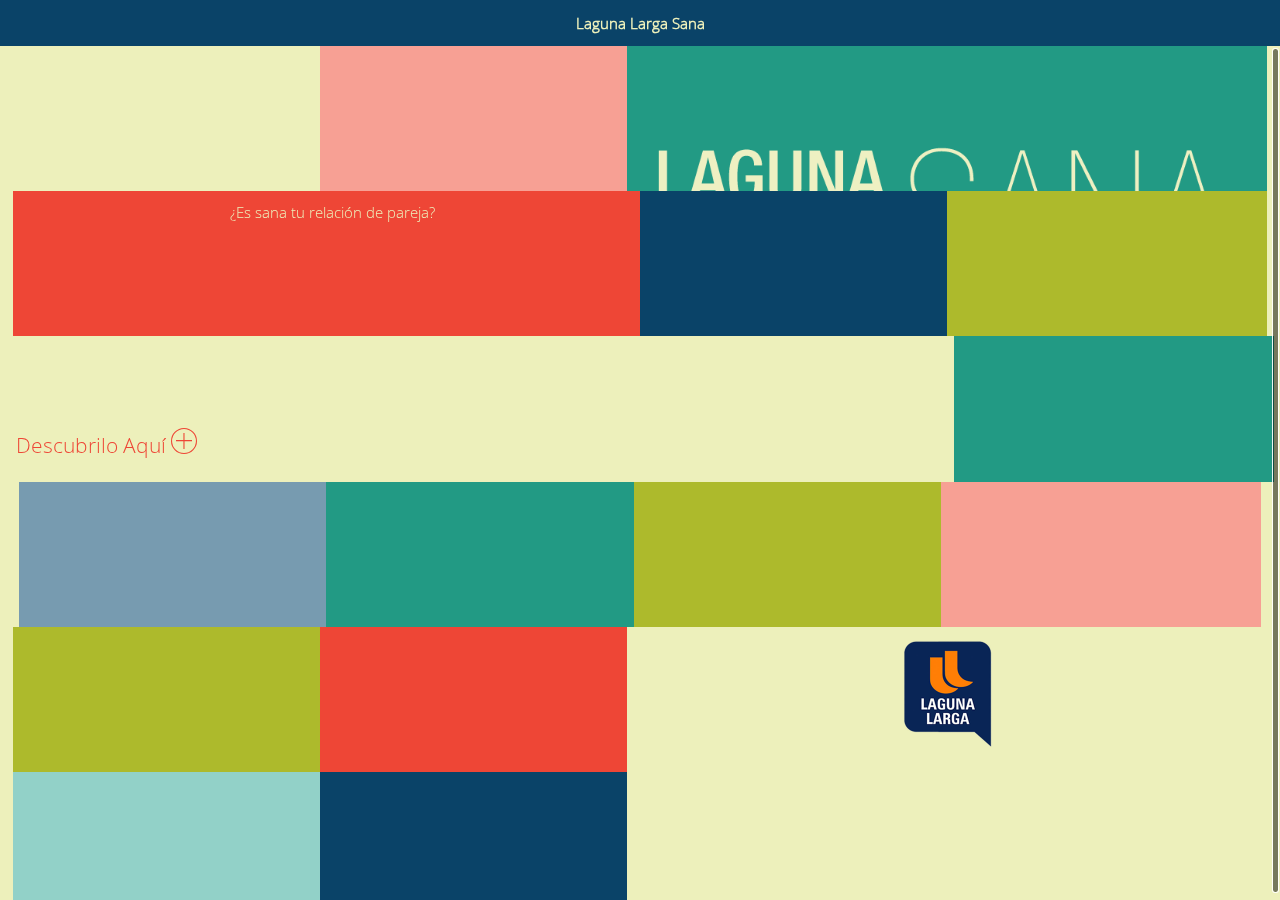
==== index.html @ 078f6a78 "initial 1.0" ====
<!DOCTYPE html>
<html>
    <head>
        <title></title>
        <html lang="es">
            <meta name="viewport" content="width=device-width, height=device-height, initial-scale=1.0, maximum-scale=1.0, user-scalable=0">

        <script src="libs/jquery-1.10.1.min.js"></script>
        <script src="libs/jquery.animate-enhanced.js"></script>
        <script src="libs/mobiledetection-1.0.js"></script>

        <link rel="stylesheet" href="libs/app-ui/viewnavigator/viewnavigator.css" type="text/css" />
        <link rel="stylesheet" href="libs/css/activityIndicator.css" type="text/css" />
        <link rel="stylesheet" href="libs/css/idangerous.swiper.css" type="text/css" />
        <link rel="stylesheet" href="libs/bootstrap/css/bootstrap.css" type="text/css" />
        <link rel="stylesheet" href="assets/styles.css" type="text/css" />
        <link rel="stylesheet" href="assets/ionicons.css" type="text/css" />
        <script>
        var deviceOs;
        getOS();
        //Estilos para iOS
        if ( mobileOS === 'iOS' && Number( mobileOSver.charAt(0) ) >= 5 ) {
            document.write("<link rel=stylesheet href=assets/styles/ios_styles.css type=text/css />");
            deviceOs = "ios";
        }
        //Estilos para Android < 3.0
        if ( mobileOS === 'Android' && Number( mobileOSver.charAt(0) ) <= 3 ) {
            document.write("<link rel=stylesheet href=assets/styles/old_android_styles.css type=text/css />");
            deviceOs = "oldandroid";
        }
         //Estilos para Android > 4.0
        if ( mobileOS === 'Android' && Number( mobileOSver.charAt(0) ) >= 4 ) {
            $(function () {
                deviceOs = "android";
            });
        }
    </script>

    </head>

    <body>
    </body>

    <!-- LIBS -->
    <script src="libs/iscroll.js"></script>
    <script src="libs/underscore-1.3.3.min.js"></script>
    <script src="libs/backbone-0.9.2.min.js"></script>
    <script src="libs/backbone.localStorage.js"></script>
    <script src="libs/noClickDelay.js"></script>
    <script src="libs/app-ui/viewnavigator/viewnavigator.js"></script>
    <script src="libs/bootstrap/js/bootstrap.min.js"></script>
    <script src="libs/idangerous.swiper-2.1.min.js"></script>

    <!-- APP SCRIPTS -->
    <script src="app/App.js"></script>
    <script src="app/TemplateManager.js"></script>
    <script src="app/Constants.js"></script>
    <script src="app/views/HomeView.js"></script>
    <script src="app/views/MenuView.js"></script>
    <script src="app/views/SingleView.js"></script>
    <script src="app/views/QueryView.js"></script>
    <script src="app/views/AbuseView.js"></script>
    <script src="app/views/ResultAbuseView.js"></script>
    <script src="app/views/ResultMiddleView.js"></script>
    <script src="app/views/ResultHealthyView.js"></script>
    <script src="app/util/NativeUtil.js"></script>
    <script src="app/util/ViewNavigatorUtil.js"></script>
    <script src="app/util/JSonUtil.js"></script>

    <script src="app/main.js"></script>


</html>
---- libs/app-ui/viewnavigator/viewnavigator.css ----
/*
THIS SOFTWARE IS PROVIDED BY ANDREW M. TRICE ''AS IS'' AND ANY EXPRESS OR IMPLIED
WARRANTIES, INCLUDING, BUT NOT LIMITED TO, THE IMPLIED WARRANTIES OF MERCHANTABILITY AND
FITNESS FOR A PARTICULAR PURPOSE ARE DISCLAIMED. IN NO EVENT SHALL ANDREW M. TRICE OR
CONTRIBUTORS BE LIABLE FOR ANY DIRECT, INDIRECT, INCIDENTAL, SPECIAL, EXEMPLARY, OR
CONSEQUENTIAL DAMAGES (INCLUDING, BUT NOT LIMITED TO, PROCUREMENT OF SUBSTITUTE GOODS OR
SERVICES; LOSS OF USE, DATA, OR PROFITS; OR BUSINESS INTERRUPTION) HOWEVER CAUSED AND ON
ANY THEORY OF LIABILITY, WHETHER IN CONTRACT, STRICT LIABILITY, OR TORT (INCLUDING
NEGLIGENCE OR OTHERWISE) ARISING IN ANY WAY OUT OF THE USE OF THIS SOFTWARE, EVEN IF
ADVISED OF THE POSSIBILITY OF SUCH DAMAGE.
*/


.viewNavigator_root {
	width:100%;
	height:100%;
	background-color:666666;
	overflow:hidden;
}

.viewNavigator_header {
	position:absolute;
	width:100%;
	height:46px;
	overflow:hide;
	padding:0px;
}

.viewNavigator_header_backlink {
	position:absolute;
	top:0px;
	left:0px;
	z-index:2;
	
	white-space: nowrap;
    overflow: hidden;
    text-overflow: ellipsis;
    -o-text-overflow: ellipsis;
    
    max-width:30%;
}

.viewNavigator_header_title {

	position:absolute;
	top:12px;
	left:0%;
	right:0%;
	margin-left:auto;
	margin-right:auto;
	text-align:center;
	font-weight: bold;
	color: #FFFFFF;
	white-space: nowrap;
    overflow: hidden;
    text-overflow: ellipsis;
    -o-text-overflow: ellipsis;
    
    max-width:48%;
}

.viewNavigator_headerContent {

    backface-visibility: hidden;
	-webkit-backface-visibility: hidden;
	
	transform: translate3d(0,0,0);
	-webkit-transform: translate3d(0,0,0);

	position:absolute;
}

.viewNavigator_headerActions {
    position: absolute;
    top:0px;
    right:0px;
    padding-top: 8px;
    padding-right: 10px;
}

.viewNavigator_content {
	position:absolute;
	top:46px;
	left:0px;
	right:0px;
	bottom:0px;
	overflow:hidden;
	
   backface-visibility: hidden;
	-webkit-backface-visibility: hidden;
    -webkit-transform:translate3d(0,0,0);
}


/* ANDROID BUG WORKAROUND */
.viewNavigator_content select {
	overflow:auto;
	position:relative;
    backface-visibility: auto;
	-webkit-backface-visibility: auto;
}

/*
.viewNavigator_content div {

    backface-visibility: visible;
    -webkit-backface-visibility: visible;
    -webkit-transform: translate3d(0,0,0);
}*/

.viewNavigator_contentHolder {
	position:absolute;
	top:0px;
	left:0px;
	right:0px;
	bottom:0px;
	background-color:white;
	overflow:auto;
	padding:0px;
	margin:0px;
    overflow: hidden;
	-webkit-overflow-scrolling : touch;
	min-width:100%;
	min-height:100%

    backface-visibility: hidden;
	-webkit-backface-visibility: hidden;

}

.viewNavigator_backface {
/*    backface-visibility: hidden;
	-webkit-backface-visibility: hidden;
*/
}

.viewNavigator_backButtonPosition {
	position:absolute;
	left: 5px;
	top: .6em;
}

.viewNavigator_backButton
{
	cursor:pointer;
	display: inline-block;
	white-space: nowrap;
	background-color: #ccc;
	border-radius: .2em;
	padding: 4px 10px;
	box-shadow: 0 0 1px 1px rgba(255,255,255,.8) inset, 0 1px 0 rgba(0,0,0,.3);
}

.viewNavigator_backButton:active
{
	background-color: #ddd;
}
---- libs/css/activityIndicator.css ----
.activityIndicator {
	height: 40px;
	width: 40px;
	-webkit-background-size: 40px 40px;
	margin: 0px auto;
	background-image: url("[data-uri]");
	-webkit-animation-duration: 1s;
	-webkit-animation-iteration-count: infinite;
	-webkit-animation-timing-function: linear;
	-webkit-animation-name: spinnerAnim;
}
@-webkit-keyframes spinnerAnim {
	0% { -webkit-transform: rotate(0deg); }
	100% { -webkit-transform: rotate(360deg); }
}
---- assets/styles.css ----
@font-face {
  font-family: 'open_sanslight';
  src: url("fonts/OpenSans-Light-webfont.eot");
  src: url("fonts/OpenSans-Light-webfont.eot?#iefix") format("embedded-opentype"), url("fonts/OpenSans-Light-webfont.woff") format("woff"), url("fonts/OpenSans-Light-webfont.ttf") format("truetype"), url("fonts/OpenSans-Light-webfont.svg#open_sanslight") format("svg");
  font-weight: normal;
  font-style: normal; }
@font-face {
  font-family: 'open_sansregular';
  src: url("OpenSans-Regular-webfont.eot");
  src: url("OpenSans-Regular-webfont.eot?#iefix") format("embedded-opentype"), url("OpenSans-Regular-webfont.woff") format("woff"), url("OpenSans-Regular-webfont.ttf") format("truetype"), url("OpenSans-Regular-webfont.svg#open_sansregular") format("svg");
  font-weight: normal;
  font-style: normal; }
@font-face {
  font-family: 'open_sansbold';
  src: url("OpenSans-Bold-webfont.eot");
  src: url("OpenSans-Bold-webfont.eot?#iefix") format("embedded-opentype"), url("OpenSans-Bold-webfont.woff") format("woff"), url("OpenSans-Bold-webfont.ttf") format("truetype"), url("OpenSans-Bold-webfont.svg#open_sansbold") format("svg");
  font-weight: normal;
  font-style: normal; }
@font-face {
  font-family: 'open_sansextrabold';
  src: url("OpenSans-ExtraBold-webfont.eot");
  src: url("OpenSans-ExtraBold-webfont.eot?#iefix") format("embedded-opentype"), url("OpenSans-ExtraBold-webfont.woff") format("woff"), url("OpenSans-ExtraBold-webfont.ttf") format("truetype"), url("OpenSans-ExtraBold-webfont.svg#open_sansextrabold") format("svg");
  font-weight: normal;
  font-style: normal; }
/***********************/
/* ViewNavigator Styles */
/***********************/
.viewNavigator_header {
  background: #0a4368;
  color: #edf0bb; }

.viewNavigator_header_title {
  color: #edf0bb;
  font-size: 1.1em;
  max-width: 75%; }

.viewNavigator_backButton {
  position: absolute;
  top: 16px;
  left: 5px;
  /*     width:40px; */
  /*     color: rgba(0,0,0,0); */
  /*     height:35px; */
  /*     box-shadow: 0 0 0 0; */
  /*     background: #DEDEDE; */
  /*     border:1px solid #999; */
  /*     padding:0px; */
  /*     border-radius:0px; */
  /*     background-image:url('graphics/back_arrow.png'); */
  /*     background-position: 3px center; */
  /*     background-repeat:no-repeat; */
  font-weight: bold;
  text-decoration: none;
  color: #edf0bb; }

.viewNavigator_backButton_active,
.viewNavigator_backButton:active {
  background-color: #f0f0f0;
  /*-webkit-border-image: url("images/iOSbackButton_active.png") 0 4 0 12;*/ }

.viewNavigator_content {
  background: #edf0bb;
  color: #444; }

.viewNavigator_contentHolder {
  background: #edf0bb;
  color: #edf0bb;
  border: none; }

.viewNavigator_contentHolder > div:first-child {
  min-height: 100%;
  /*     background:#EDEDED; */
  /*background-image:url('graphics/wheat_bg.png');
  background-position: top left;
  background-repeat:repeat;*/
  border-bottom: 1px solid #444; }

.viewNavigator_backButton {
  background: none;
  box-shadow: none;
  font-size: 1.5em;
  top: 5px; }

.viewNavigator_headerActions span {
  color: #edf0bb;
  font-size: 2em; }

/********************************/
/****** Swiper Dangerous  *********/
/********************************/
.swiper-container {
  height: 15em;
  width: 100%; }

.content-slide {
  padding: 20px;
  color: #fff; }

.swiper-slide img {
  max-width: 100%; }

.title {
  font-size: 25px;
  margin-bottom: 10px; }

.pagination {
  position: absolute;
  left: 0;
  text-align: center;
  bottom: 5px;
  width: 100%; }

.swiper-pagination-switch {
  display: inline-block;
  width: 10px;
  height: 10px;
  border-radius: 10px;
  background: #999;
  box-shadow: 0px 1px 2px #555 inset;
  margin: 0 3px;
  cursor: pointer; }

.swiper-active-switch {
  background: #fff; }

/***********************/
/**** HTML Elements ****/
/***********************/
* {
  -webkit-touch-callout: none;
  -webkit-user-select: none; }

input,
textarea {
  -webkit-touch-callout: auto;
  -webkit-user-select: auto; }

html {
  height: 100%;
  margin: 0; }

body {
  position: absolute;
  top: 0px;
  bottom: 0px;
  left: 0px;
  right: 0px;
  overflow: hidden;
  padding: 0px;
  margin: 0px;
  background-color: #FFF;
  font-family: open_sanslight;
  font-size: 14px;
  height: 100%; }

.subtext {
  font-size: 0.85em;
  font-color: #888; }

.form-control {
  background-color: #e0e0e0 !important;
  color: #444 !important; }

/***********************/
/******* Menu View *****/
/***********************/
#menuView .container {
  width: 100%;
  height: 100%;
  overflow: hidden;
  -webkit-backface-visibility: hidden; }

#menuView .container .row {
  height: 33.3%;
  position: relative; }
#menuView .container .row:nth-child(1) {
  background: #ee4636; }
#menuView .container .row:nth-child(2) {
  background: #229a84; }
#menuView .container .row:nth-child(3) {
  background: #f7923e; }
#menuView .container .row .title {
  margin-top: 10%;
  display: block;
  font-family: open_sanslight;
  font-size: 1.5em; }
#menuView .container .row .subTitle {
  display: block;
  font-family: open_sanslight;
  font-size: 1em; }
#menuView .container .iconParent {
  background: rgba(255, 255, 255, 0.1);
  height: 100%; }
#menuView .container .icon {
  margin-top: 90%;
  font-size: 4em; }

/***********************/
/******* Home View *****/
/***********************/
#homeView {
  width: 100%;
  margin: 0px;
  display: block;
  text-align: center;
  border: none;
  min-height: 100%;
  height: 100%; }

@media screen and (max-device-width: 767px) {
  #homeView {
    /*background-image: url('images/background_480.jpg');
    background-repeat: no-repeat;
    background-position: center top;
    background-size: cover;*/ } }
@media screen and (min-device-width: 768px) {
  #homeView {
    /* background: url('images/background_1024.jpg') no-repeat center top;*/ } }
#homeView a {
  background: rgba(255, 255, 255, 0.1);
  border-radius: 10px;
  padding-top: 5px;
  padding-bottom: 5px; }

#homeView .container {
  width: 100%;
  height: 100%;
  padding: 0;
  overflow: hidden;
  -webkit-backface-visibility: hidden; }

#homeView .square {
  display: inline-block;
  width: 25%;
  height: 17%;
  margin: -0.65%;
  margin-top: 0;
  margin-bottom: 0;
  padding: 10px;
  border: none;
  text-align: center;
  vertical-align: top; }

#homeView .long {
  width: 50%;
  vertical-align: top; }

#homeView .xlong {
  width: 75%;
  vertical-align: top; }

#homeView .big {
  width: 50%;
  height: 33.2%;
  vertical-align: top; }

#homeView .sq1 {
  background: #edf0bb; }

#homeView .sq2 {
  background: #f7a094; }

#homeView .sq3 {
  background: #229a84;
  padding-top: 7%; }

#homeView .sq4 {
  background: #ee4636;
  font: open_sanslight;
  font-size: 1.1em;
  color: #edf0bb; }

#homeView .sq5 {
  background: #0a4368; }

#homeView .sq6 {
  background: #adba2c; }

#homeView .sq7 {
  background: #edf0bb;
  color: #ee4636;
  font: open_sansextrabold;
  font-size: 1.5em;
  text-align: left;
  padding-top: 7%; }

#homeView .sq7 span {
  font-size: 1.5em; }

#homeView .sq8 {
  background: #229a84; }

#homeView .sq9 {
  background: #779bb0; }

#homeView .sq10 {
  background: #229a84; }

#homeView .sq11 {
  background: #adba2c; }

#homeView .sq12 {
  background: #f7a094; }

#homeView .sq13 {
  background: #adba2c; }

#homeView .sq14 {
  background: #ee4636; }

#homeView .sq15 {
  background: #edf0bb; }

#homeView .sq16 {
  background: #92d1c8; }

#homeView .sq17 {
  background: #0a4368; }

#homeView .sq18 {
  background: #edf0bb; }

#homeView .sq19 {
  background: #edf0bb; }

#homeView .sq20 {
  background: #f7a094; }

#homeView .sq21 {
  background: #229a84; }

#homeView .sq22 {
  background: #ee4636; }

/********************************/
/****** Nav secundaria Items  ***/
/********************************/
.navSelector {
  background: #e5e5c3;
  width: 100%;
  font-family: open_sanslight;
  margin-bottom: 5%; }

.navSelector li {
  display: inline-block;
  width: 30%;
  text-align: center; }

.navSelector li:first-child {
  width: 19%; }

.navSelector li:last-child {
  width: 50%; }

.navSelector li.active a {
  background: none;
  font-weight: bold; }

.navSelector li a {
  padding: 10px 0; }

.navSelector li:first-child a {
  padding: 5px 5px;
  font-size: 1.5em; }

#singleView .navSelector li.active {
  border-bottom: 5px solid #ee4636; }

#singleView .navSelector li.active a {
  color: #ee4636; }

#singleView .navSelector li a {
  color: #ee4636; }

#abuseView .navSelector li.active {
  border-bottom: 5px solid #f7923e; }

#abuseView .navSelector li.active a {
  color: #f7923e; }

#abuseView .navSelector li a {
  color: #f7923e; }

/********************************/
/********** ResultView  *********/
/********************************/
#resultAbuseView .navSelector li.active {
  border-bottom: 5px solid #ee4636; }

#resultAbuseView .navSelector li.active a {
  color: #ee4636; }

#resultAbuseView .navSelector li a {
  color: #ee4636; }

#resultHealthyView .navSelector li.active {
  border-bottom: 5px solid #229a84; }

#resultHealthyView .navSelector li.active a {
  color: #229a84; }

#resultHealthyView .navSelector li a {
  color: #229a84; }

#resultMiddleView .navSelector li.active {
  border-bottom: 5px solid #0a4368; }

#resultMiddleView .navSelector li.active a {
  color: #0a4368; }

#resultMiddleView .navSelector li a {
  color: #0a4368; }

/********************************/
/********** Bootstrap  *********/
/********************************/
.panel-heading {
  background: #0a4368 !important;
  color: #edf0bb !important; }

.panel-body {
  background: #e5e5c3 !important;
  color: #0a4368 !important;
  font-size: .9em; }

/********************************/
/********** Query Item  *********/
/********************************/
.queryCounter {
  background: #e5e5c3;
  width: 100%;
  font-family: open_sanslight;
  margin-bottom: 5%;
  text-align: center;
  height: 50px;
  padding-top: 10px;
  font-size: 1.5em; }

.queryCounter .badge {
  background: #229a84;
  color: #edf0bb;
  font-size: 1em; }

.questContent {
  text-align: center;
  padding: 10%; }

.questOptions {
  text-align: center;
  margin-top: 15%; }

.questOptions div {
  display: inline-block;
  width: 100px;
  height: 100px;
  background: #e5e5c3;
  margin: 0;
  padding: 5%; }

.questOptions div .icon {
  font-size: 5em; }

.questOptions .yes {
  background: #229a84;
  color: #e5e5c3; }

/********************************/
/* Media Queries: Tablet Portrait */
/********************************/
/********************************/
/* Media Queries: Small Phones  */
/********************************/
/********************************/
/* Media Queries: Xtra Small Phones  */
/********************************/
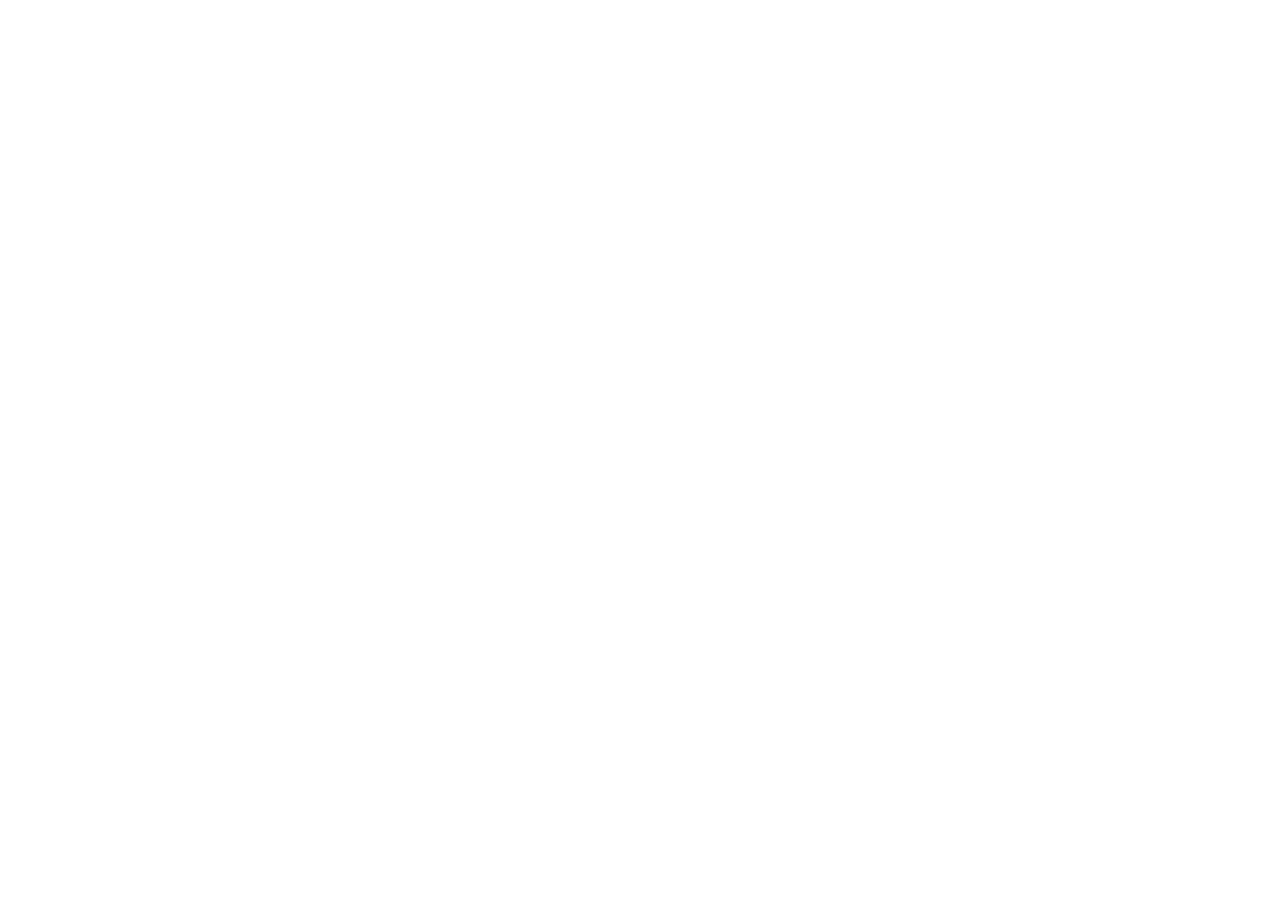
==== commit ff87dab4: "completos primeros puntos" ====
--- a/index.html
+++ b/index.html
@@ -51,6 +51,8 @@
     <script src="libs/bootstrap/js/bootstrap.min.js"></script>
     <script src="libs/idangerous.swiper-2.1.min.js"></script>
 
+    <script src="cordova.js"></script>
+
     <!-- APP SCRIPTS -->
     <script src="app/App.js"></script>
     <script src="app/TemplateManager.js"></script>
--- a/assets/styles.css
+++ b/assets/styles.css
@@ -178,7 +178,7 @@
 #menuView .container .row:nth-child(2) {
   background: #229a84; }
 #menuView .container .row:nth-child(3) {
-  background: #f7923e; }
+  background: #f07b19; }
 #menuView .container .row .title {
   margin-top: 10%;
   display: block;
@@ -373,13 +373,13 @@
   color: #ee4636; }
 
 #abuseView .navSelector li.active {
-  border-bottom: 5px solid #f7923e; }
+  border-bottom: 5px solid #f07b19; }
 
 #abuseView .navSelector li.active a {
-  color: #f7923e; }
+  color: #f07b19; }
 
 #abuseView .navSelector li a {
-  color: #f7923e; }
+  color: #f07b19; }
 
 /********************************/
 /********** ResultView  *********/
@@ -467,9 +467,120 @@
 /********************************/
 /* Media Queries: Tablet Portrait */
 /********************************/
+@media screen and (min-device-width: 768px) {
+  body {
+    font-size: 30px; }
+
+  h4 {
+    font-size: 1.2em;
+    font-weight: bold;
+    margin-top: 20px; }
+
+  .viewNavigator_content {
+    top: 80px; }
+
+  .viewNavigator_header {
+    height: 80px; }
+
+  .navSelector li.active {
+    border-bottom-width: 10px !important; }
+
+  .container {
+    width: 100%;
+    padding-left: 15px;
+    padding-right: 15px; }
+
+  #callBtn {
+    font-size: 1em; }
+
+  .container p {
+    text-align: justify; }
+
+  #menuView .container .icon {
+    margin-left: .3em; }
+
+  .queryCounter {
+    height: 100px; }
+
+  .questContent h2 {
+    font-size: 2em; }
+
+  .questOptions div {
+    height: 250px;
+    width: 250px; }
+
+  #homeView .sq4 {
+    font-size: 1.4em;
+    padding-top: 30px; }
+
+  #homeView .sq7 {
+    font-size: 1.8em; }
+
+  #homeView .sq15 img {
+    width: 250px !important;
+    padding-top: 30px; }
+
+  #menuView .container .row .title {
+    margin-top: 15%; } }
+/*************************************/
+/* Media Queries: Big Screen Phones  */
+/******** Ej: Galaxy SIII  ***********/
+/*************************************/
+@media screen and (min-device-width: 360px) and (max-device-width: 768px) and (-webkit-min-device-pixel-ratio: 2) {
+  body {
+    font-size: 15px; }
+
+  .viewNavigator_content {
+    top: 50px; }
+
+  .viewNavigator_header {
+    height: 50px; }
+
+  #homeView .sq15 {
+    padding-top: 50px; }
+
+  #homeView .sq7 {
+    font-size: 1.7em; }
+
+  #homeView .sq4 {
+    padding-top: 5%; } }
 /********************************/
 /* Media Queries: Small Phones  */
 /********************************/
 /********************************/
 /* Media Queries: Xtra Small Phones  */
 /********************************/
+@media screen and (max-device-width: 240px) {
+  p, li {
+    font-size: 16px; }
+
+  h4 {
+    font-size: 1.2em;
+    font-weight: bold;
+    margin-top: 5px; }
+
+  #menuView .container .icon {
+    margin-top: 70%; }
+
+  .questOptions {
+    margin-top: 5%; }
+
+  .questContent {
+    padding: 5%; }
+
+  .queryCounter {
+    margin-bottom: 0; }
+
+  .nav-tabs > li.active > a, .nav-tabs > li.active > a:hover, .nav-tabs > li.active > a:focus {
+    background-color: #E5E5C3 !important;
+    border-width: 0 !important; }
+
+  .nav-tabs > li > a, .nav-tabs > li > a:hover, .nav-tabs > li > a:focus {
+    background-color: #E5E5C3 !important;
+    border-width: 0 !important; }
+
+  #menuView .container .row .title {
+    margin-top: 5%; }
+
+  #homeView .sq7 {
+    padding-top: 5%; } }
